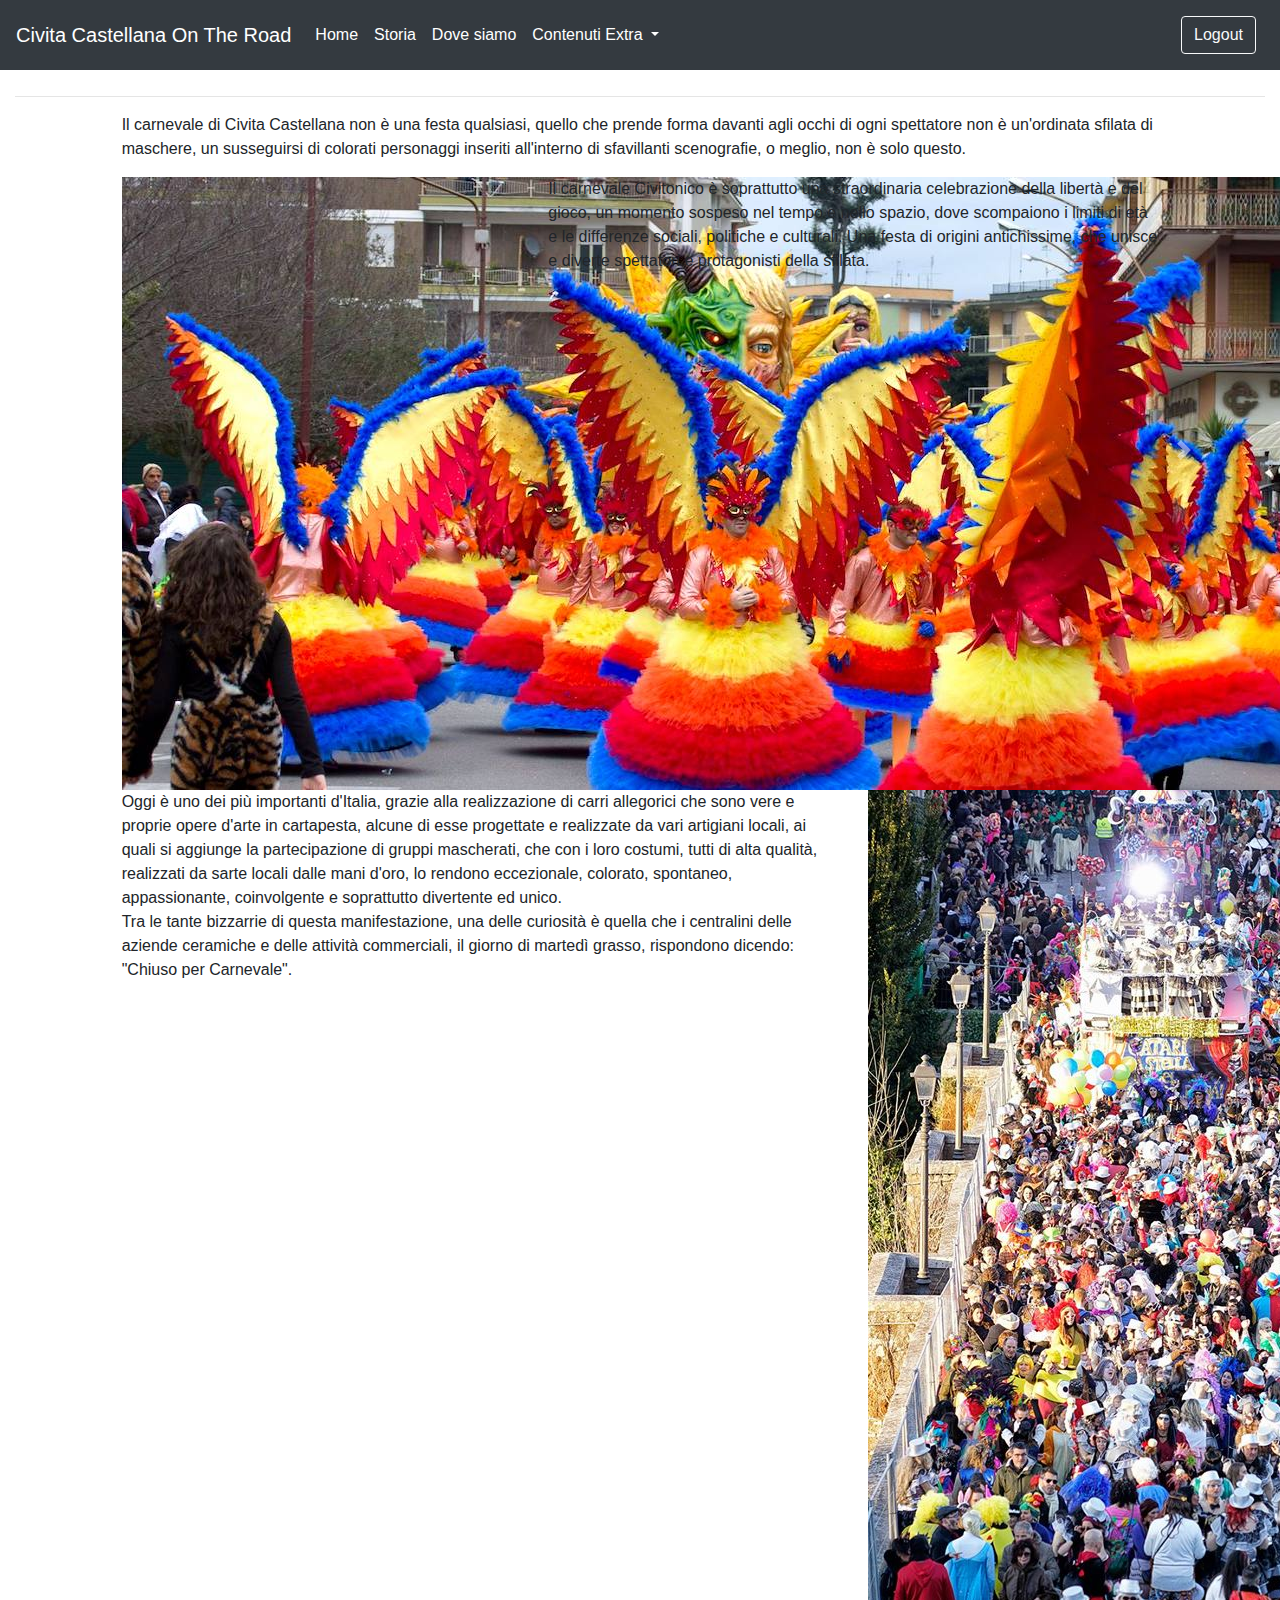
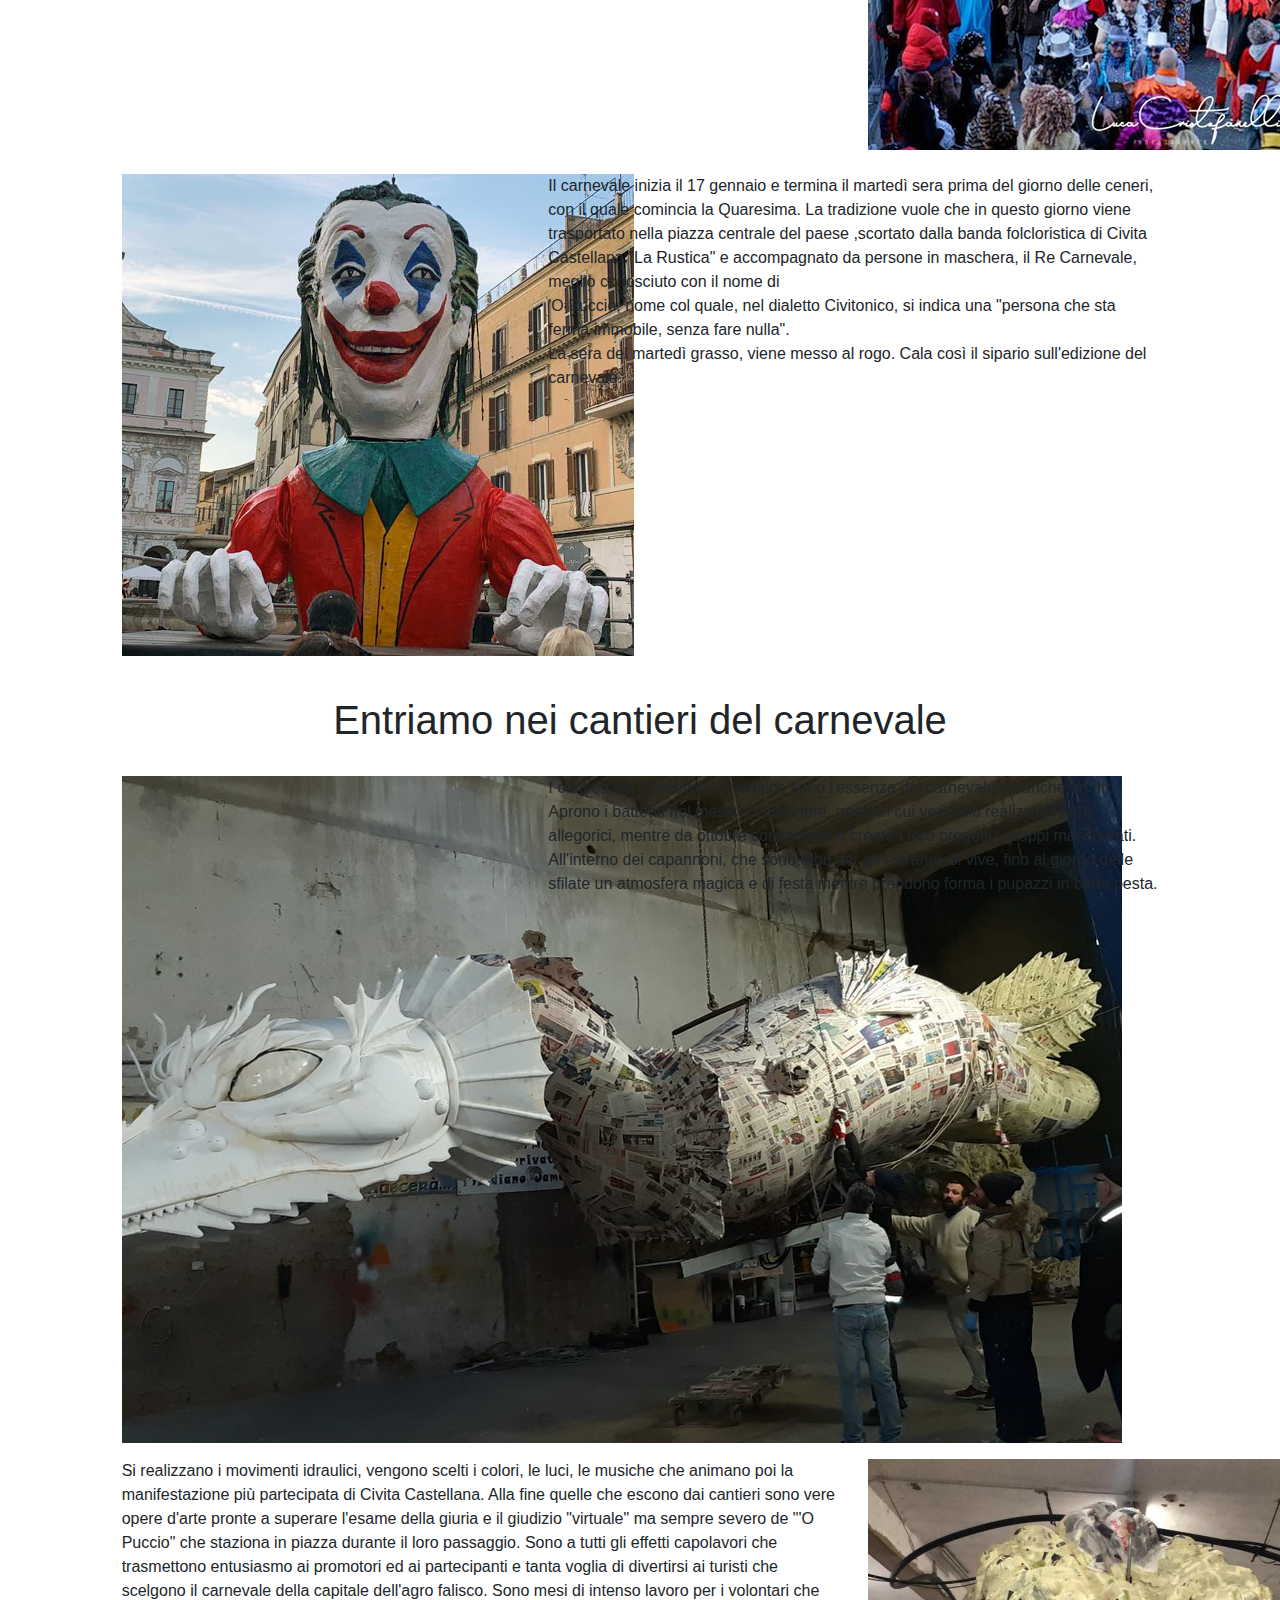
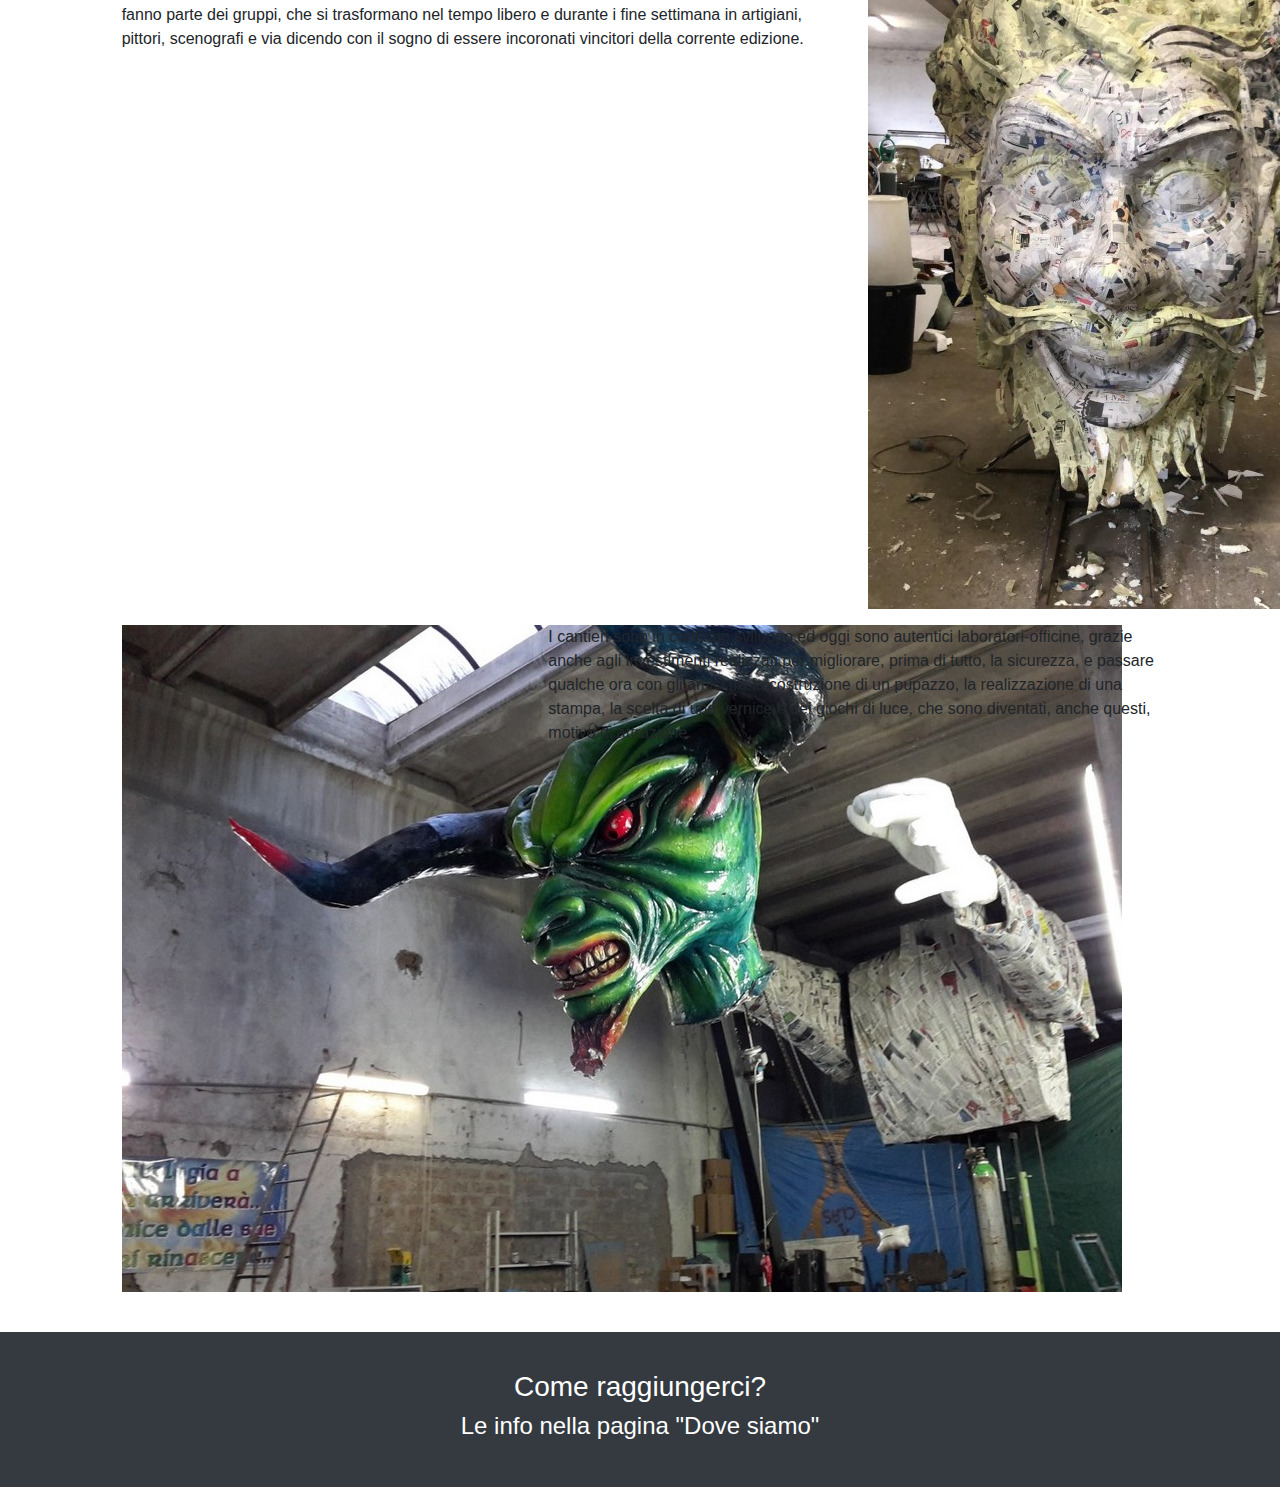
==== carnevale.html @ 13530910 "Aggiornata pagina carnevale" ====
<!DOCTYPE html>
<html lang="en">
<head>
    <meta charset="UTF-8">
    <meta name="viewport" content="width=device-width, initial-scale=1.0">
    <title>Il Carnevale</title>
    <link rel="stylesheet" href="css/bootstrap.css">
    <link rel="stylesheet" href="style.css">
</head>

<body>

 <!--Inizio Navbar-->
<nav class="navbar navbar-expand-lg navbar-dark bg-dark fixed-top">
  <a class="navbar-brand mb-0 h1">Civita Castellana On The Road</a>
  <button class="navbar-toggler" type="button" data-toggle="collapse" data-target="#navbarSupportedContent" aria-controls="navbarSupportedContent" aria-expanded="false" aria-label="Toggle navigation">
    <span class="navbar-toggler-icon"></span>
  </button>

  <div class="collapse navbar-collapse" id="navbarSupportedContent">
    <ul class="navbar-nav mr-auto">
      <li class="nav-item">
        <a class="nav-link" href="index.html">Home<span class="sr-only">(current)</span></a>
      </li>
      <li class="nav-item">
        <a class="nav-link" href="index.html#timeline-1">Storia</a>
      </li>
      <li class="nav-item">
        <a class="nav-link" href="dovesiamo.html">Dove siamo</a>
      </li>         
      <li class="nav-item dropdown">
        <a class="nav-link dropdown-toggle" href="#" id="navbarDropdown" role="button" data-toggle="dropdown" aria-haspopup="true" aria-expanded="false">
          Contenuti Extra
        </a>
        <div class="dropdown-menu" aria-labelledby="navbarDropdown">
          <a class="dropdown-item" href="carnevale.html">Il Carnevale </a>
          <div class="dropdown-divider"></div>
          <a class="dropdown-item" href="duomo.html">Il Duomo</a>
          <div class="dropdown-divider"></div>
          <a class="dropdown-item" href="fortesangallo.html">Forte Sangallo</a>
          <div class="dropdown-divider"></div>
          <a class="dropdown-item" href="ponte.html">Il Ponte Clementino</a>
        </div>
      </li>       
    </ul>
    <ul class="navbar-nav ml-auto">
      <button type="button" class="btn btn btn-outline-light  my-2 mr-sm-2" href="#">Logout</button>
    </ul>
  </div>
</nav>
  <!--Fine navbar-->

  <!--Inizio Carousel-->
  <div id="carouselExampleIndicators" class="carousel slide" data-ride="carousel">
    <ol class="carousel-indicators">

      <!--Trattini Carousel-->
      <li data-target="#carouselExampleIndicators" data-slide-to="0" class="active"></li>
      <li data-target="#carouselExampleIndicators" data-slide-to="1"></li>
      <li data-target="#carouselExampleIndicators" data-slide-to="2"></li>
      <li data-target="#carouselExampleIndicators" data-slide-to="3"></li>
      <!--Fine Trattini Carousel-->
    </ol>
      <div class="carousel-inner">
        <div class="carousel-item active" style="background-image: url(img/carousel/car1.jpg);"></div>
        <div class="carousel-item" style="background-image: url(img/carousel/car2.jpg);"></div>
        <div class="carousel-item" style="background-image: url(img/carousel/car3.jpg);"></div>
        <div class="carousel-item" style="background-image: url(img/carousel/car4.jpg);"></div>
      </div>
  </div>
    <a class="carousel-control-prev" href="#carouselExampleIndicators" role="button" data-slide="prev">
      <span class="carousel-control-prev-icon" aria-hidden="true"></span>
      <span class="sr-only">Previous</span>
    </a>
    <a class="carousel-control-next" href="#carouselExampleIndicators" role="button" data-slide="next">
      <span class="carousel-control-next-icon" aria-hidden="true"></span>
      <span class="sr-only">Next</span>
    </a>
  </div>
  <!--Fine Carousel-->
  <br>
  <!--Inizio Carnevale-->
  <div class="container-fluid">
     
        <div class="row justify-content-center text-center">
          <h1>Il Carnevale Civitonico</h1>
        </div>
      <hr>
     

      <div class="row">
        <div class="col-sm-10 offset-sm-1">
          <p>Il carnevale di Civita Castellana  non è una festa qualsiasi, quello che
             prende forma davanti agli occhi di ogni spettatore non è un'ordinata sfilata 
             di maschere, un susseguirsi di colorati personaggi inseriti all'interno di sfavillanti 
             scenografie, o meglio, non è solo questo.
          </p>
        </div>    
      </div>
      <div class="row">
        <div class="col-sm-4 offset-sm-1">
          <img class="flex" src="img/desccar/car5.jpg" alt="car5.jpg">
        </div>
        <div class="col-sm-6">
          <p> Il carnevale Civitonico è soprattutto una straordinaria celebrazione della libertà e 
            del gioco, un momento sospeso nel tempo e nello spazio, dove scompaiono i limiti di età 
            e le differenze sociali, politiche e culturali. Una festa di origini antichissime, che unisce               
            e diverte spettatori e protagonisti della sfilata.</p>
        </div>
      </div>
      <div class="row">
        <div class="col-sm-7 offset-sm-1">
          <p>Oggi è uno dei più importanti d'Italia, grazie alla realizzazione di carri allegorici che sono vere
            e proprie opere d'arte in cartapesta, alcune di esse progettate e realizzate da vari artigiani locali,
            ai quali si aggiunge la partecipazione di gruppi mascherati, che con i loro costumi, tutti di alta qualità,
            realizzati da sarte locali dalle mani d'oro, lo rendono eccezionale, colorato, spontaneo, appassionante, 
            coinvolgente e soprattutto divertente ed unico. <br>
            Tra le tante bizzarrie di questa manifestazione, una delle curiosità è quella che i centralini delle aziende ceramiche
            e delle attività commerciali, il giorno di martedì grasso, rispondono dicendo: "Chiuso per Carnevale".
          </p>
        </div>
        <div class="col-sm-3">
          <img class="flex" src="img/desccar/car6.jpg" alt="car6.jpg">
        </div>
      </div>
      <br>
      <div class="row">
        <div class="col-sm-4 offset-sm-1">
          <p><img class="flex" src="img/desccar/car7.jpg" alt="car7.jpg"></p>
        </div>
        <div class="col-sm-6">
          <p>
            Il carnevale inizia il 17 gennaio e termina il martedì sera prima del giorno delle ceneri, con il
            quale comincia la Quaresima. La tradizione vuole che in questo giorno viene trasportato nella piazza centrale
            del paese ,scortato dalla banda folcloristica di Civita Castellana "La Rustica" e accompagnato da persone in maschera, 
            il Re Carnevale, meglio conosciuto con il nome di <br>'O Puccio, nome col quale, nel dialetto Civitonico,
            si indica una "persona che sta ferma immobile, senza fare nulla".<br> La sera del martedì grasso, viene messo al rogo.
            Cala così il sipario sull'edizione del carnevale.
          </p>
        </div>
      </div>
      <br>
        <div class="row justify-content-sm-center text-center">
          <h1>Entriamo nei cantieri del carnevale</h1>
        </div>
      <br>
      <div class="row">
        <div class="col-sm-4 offset-sm-1">
          <p><img class="flex" src="img/desccar/car8.jpg" alt="car8.jpg"></p>
        </div>
        <div class="col-sm-6">
          <p>I cantieri del Carnevale Civitonico sono l'essenza del carnevale ed anche un rito. Aprono i battenti nel mese di 
              settembre, quelli in cui vengono realizzati i carri allegorici, mentre da ottobre cominciano a creare i loro progetti
              i gruppi mascherati. All'interno dei capannoni, che sono tabù per gli estranei, si vive, fino al giorno delle sfilate 
              un atmosfera magica e di festa mentre prendono forma i pupazzi in carta pesta. 
          </p>
        </div>
      </div>
      <div class="row">
        <div class="col-sm-7 offset-sm-1">
          <p>
            Si realizzano i movimenti idraulici, vengono scelti i colori, le luci, le musiche che animano poi la manifestazione 
            più partecipata di Civita Castellana. Alla fine quelle che escono dai cantieri sono vere opere d'arte pronte
            a superare l'esame della giuria e il giudizio "virtuale" ma sempre severo de "'O Puccio" che staziona in piazza
            durante il loro passaggio. Sono a tutti gli effetti capolavori che trasmettono entusiasmo ai promotori ed ai partecipanti
            e tanta voglia di divertirsi ai turisti che scelgono il carnevale della capitale dell'agro falisco.
            Sono mesi di intenso lavoro per i volontari che fanno parte dei gruppi, che si trasformano nel tempo libero e durante
            i fine settimana in artigiani, pittori, scenografi e via dicendo con il sogno di essere incoronati vincitori della corrente
            edizione.
          </p>
        </div>
        <div class="col-sm-3">
          <p><img class="flex" src="img/desccar/car9.jpg" alt="car9.jpg"></p>
        </div>
        </div>
        <div class="row">
          <div class="col-sm-4 offset-sm-1">
            <p><img class="flex" src="img/desccar/car10.jpg" alt="car10.jpg"></p>
          </div>
          <div class="col-sm-6">
            <p> 
              I cantieri sono in continuo sviluppo ed oggi sono autentici laboratori-officine, grazie anche  agli investimenti realizzati
              per migliorare, prima di tutto, la sicurezza, e passare qualche ora con gli amici tra la costruzione di un pupazzo, la realizzazione
              di una stampa, la scelta di una vernice e dei giochi di luce, che sono diventati, anche questi, motivo di attrazione.</h3>
            </p>
          </div>
        </div>
        </div>
  <!--Fine Carnevale-->
       
  <br>

  <!--Inizio Footer-->
  <footer class="container-fluid">
    <div class="row justify-content-center text-center">
      <h3>Come raggiungerci?</h3>
    </div>
    <div class="row justify-content-center text-center">
      <h4>Le info nella pagina "<a href="dovesiamo.html">Dove siamo</a>"</h4> 
    </div>
  </footer>
  <!--Fine footer-->

    <script src="https://ajax.googleapis.com/ajax/libs/jquery/1.12.4/jquery.min.js"></script>
    <script src="js/bootstrap.min.js"></script>
</body>
</html>
---- style.css ----
body,html{
    height:100%;
    width: 100%;
    margin:0;
    padding:0;
}
.imgsfondo{
    background-image: url(img/civita.jpg);
    display: table;
    background-size:cover;
    background-position:center center;
    background-repeat: no-repeat;
    position: relative;
    height:100%;
    width:100%;
    
}
.miotesto{
    position:absolute;
    top:70%;
    left:0%;
    transform:translate(0%,-50%);
    -ms-transform:translate(-0%,-50%);
  }
.miotesto h1{
    color:white;
}
footer{
  width: 100%;
  background-color: #343a40!important;
  padding:3% 3% 3% 3%;
  color:white;
}

footer a:link{
  color:white;
  text-decoration: none;
}      
footer a:visited {
  color:white;
  text-decoration: none;
}
footer a:hover {
  color:red;  
  text-decoration: none;
}
footer a:active {
  color:white;  
  text-decoration: none;
}
.navbar-dark .navbar-nav .nav-link {
    color: white;
}
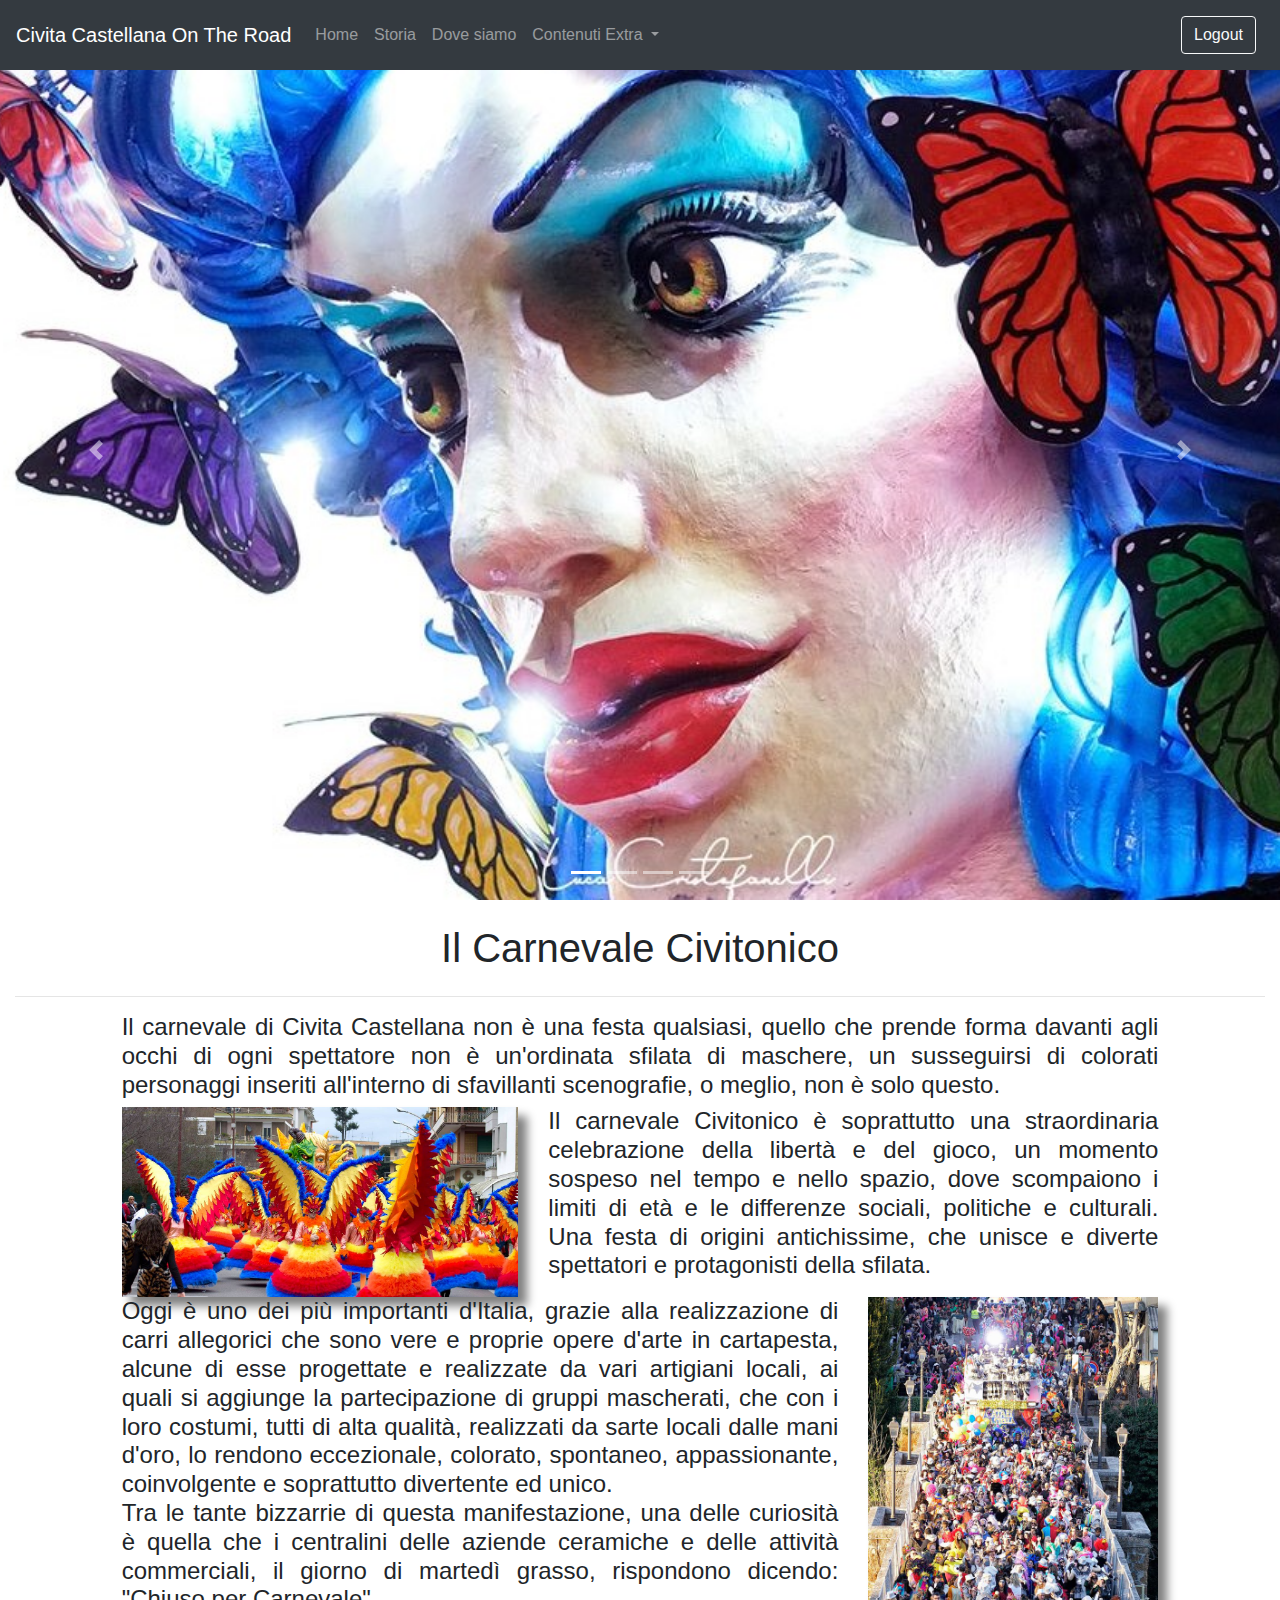
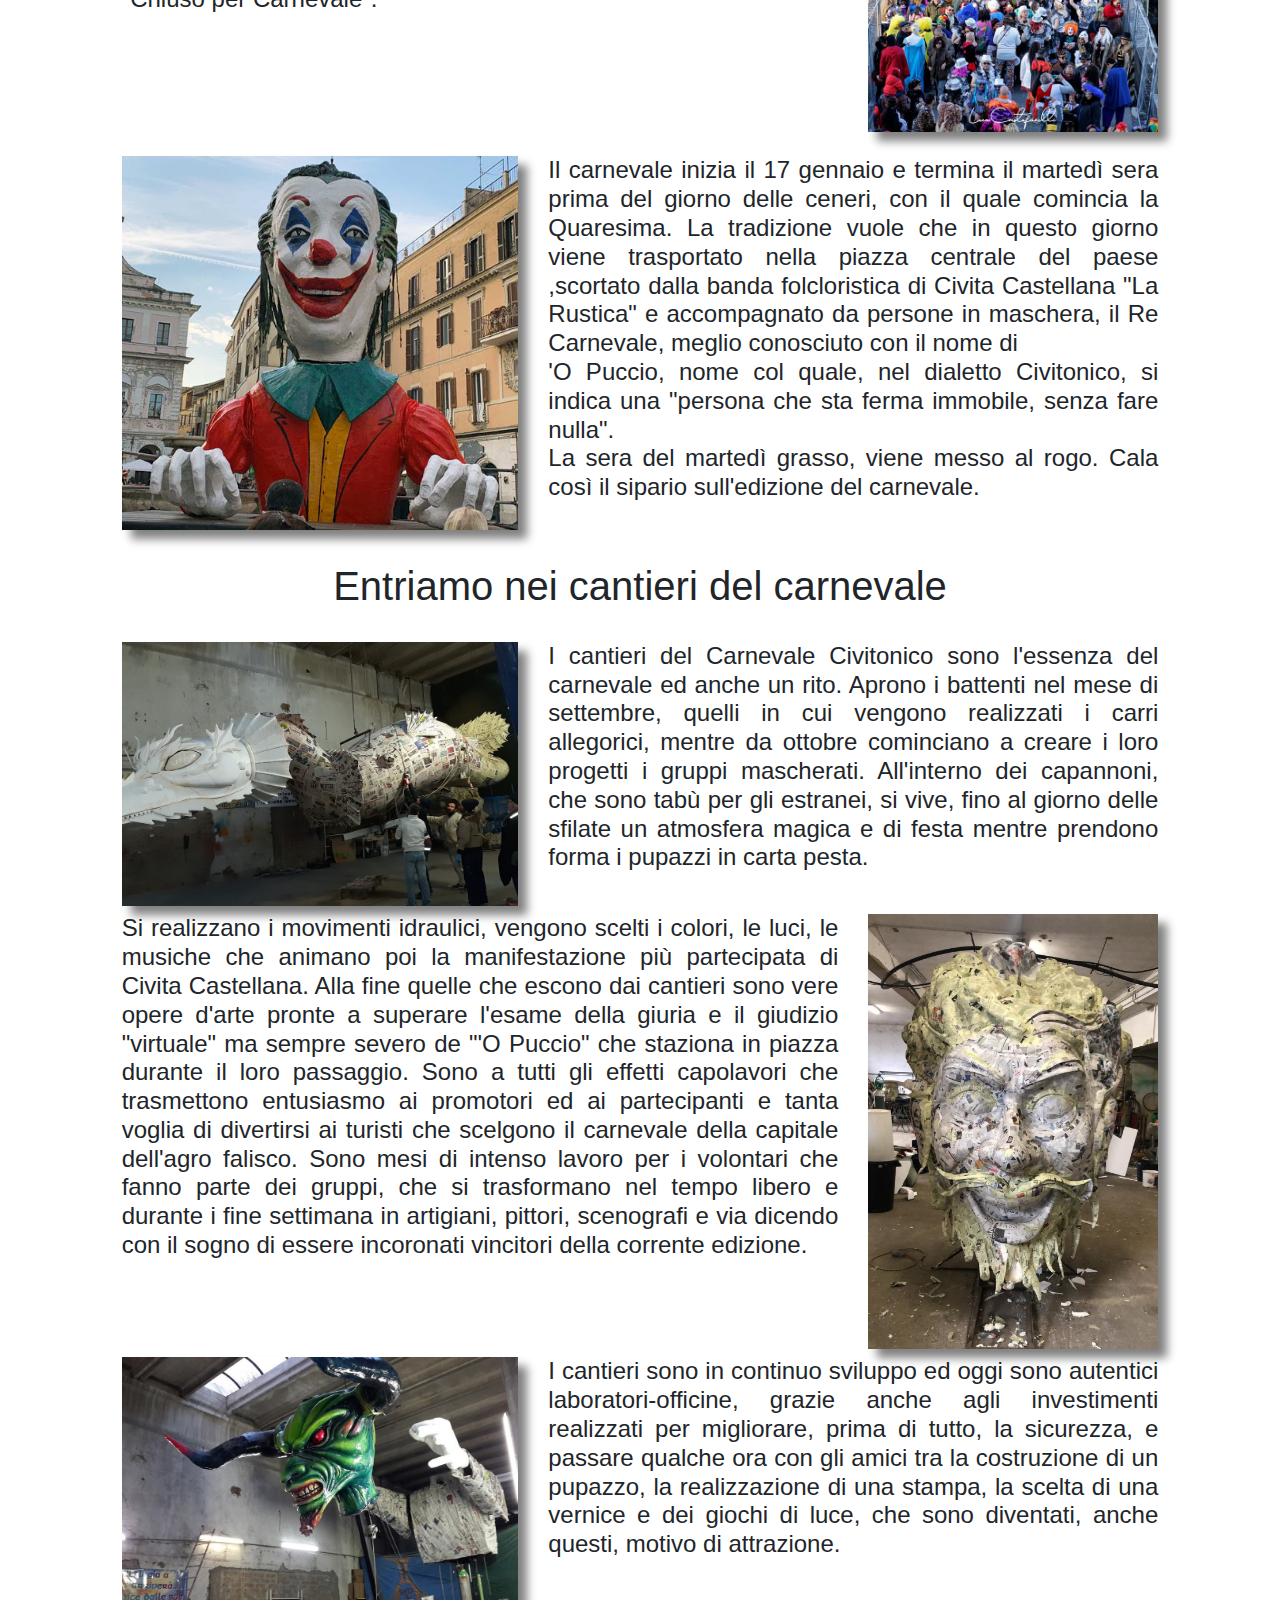
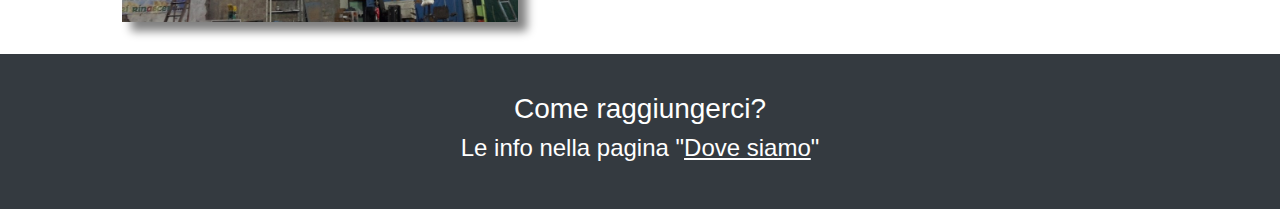
==== commit 1ca32a6e: "Aggiornato" ====
--- a/carnevale.html
+++ b/carnevale.html
@@ -37,7 +37,7 @@
           <div class="dropdown-divider"></div>
           <a class="dropdown-item" href="duomo.html">Il Duomo</a>
           <div class="dropdown-divider"></div>
-          <a class="dropdown-item" href="fortesangallo.html">Forte Sangallo</a>
+          <a class="dropdown-item" href="fortesangallo.html">Il Forte Sangallo</a>
           <div class="dropdown-divider"></div>
           <a class="dropdown-item" href="ponte.html">Il Ponte Clementino</a>
         </div>
--- a/style.css
+++ b/style.css
@@ -4,6 +4,7 @@
     margin:0;
     padding:0;
 }
+/*Inizio css pagina index*/
 .imgsfondo{
     background-image: url(img/civita.jpg);
     display: table;
@@ -13,8 +14,19 @@
     position: relative;
     height:100%;
     width:100%;
-    
-}
+}
+
+.imgsfondo1{
+  background-image: url(img/civitaneve.jpg);
+  display: table;
+  background-size:cover;
+  background-position:center center;
+  background-repeat: no-repeat;
+  position: relative;
+  height:100%;
+  width:100%;
+}
+
 .miotesto{
     position:absolute;
     top:70%;
@@ -34,7 +46,7 @@
 
 footer a:link{
   color:white;
-  text-decoration: none;
+  text-decoration:underline;
 }      
 footer a:visited {
   color:white;
@@ -42,12 +54,460 @@
 }
 footer a:hover {
   color:red;  
-  text-decoration: none;
+  text-decoration: underline;
 }
 footer a:active {
   color:white;  
   text-decoration: none;
 }
-.navbar-dark .navbar-nav .nav-link {
-    color: white;
-}
+.miotesto a:link{
+  color:black;
+  text-decoration: none;
+}      
+.miotesto a:visited {
+  color:black;
+  text-decoration: none;
+}
+.miotesto a:hover {
+  color:black;  
+  text-decoration: none;
+}
+.miotesto a:active {
+  color:black;  
+  text-decoration: none;
+}
+.carousel-inner > .carousel-item {
+  min-height: 100vh;
+  background-size: cover;
+  background-position: center center;
+}
+
+/*Fine css pagina index*/
+
+/*Css per immagini in pagine cont. extra*/
+.flex{
+  max-width: 100%;
+  box-shadow: 1vh 1vh 1vh gray;
+}
+
+/*Inizio css testo responsive*/
+@media screen and (min-width: 768px) {
+  .row p {
+    font-size:1.50rem;
+    margin-bottom: 0.5rem;
+    font-weight: 500;
+    line-height: 1.2;
+    text-align: justify;
+  }
+}
+
+@media screen and (max-width: 768px) {
+  .row p {
+    font-size:100%;
+    margin-bottom: 0.5rem;
+    font-weight: 500;
+    line-height: 1.2;
+    text-align: justify;
+  }
+  
+}
+/*Fine css per testo responsive*/
+
+/*Inizio css pagina accedi*/
+.mioform{
+  background-color:white;
+  opacity:0.5;
+  position: absolute;
+  top:40%;
+  left:40%;
+}
+
+.accedibox{
+  width: 320px;
+  height: 420px;
+  background: rgba(0, 0, 0, 0.5);
+  color: #fff;
+  top: 55%;
+  left: 50%;
+  position: absolute;
+  transform: translate(-50%,-50%);
+  box-sizing: border-box;
+  padding: 60px 30px;
+  border-radius: 20px;
+}
+.accedibox h1{
+  margin: 0;
+  padding: 0 0 20px;
+  text-align: center;
+}
+.accedibox p{
+  margin: 0;
+  padding: 0;
+  font-weight: bold;
+}
+.accedibox input{
+  width: 100%;
+  margin-bottom: 20px;
+}
+.accedibox input[type="text"], input[type="password"]
+{
+  border: none;
+  border-bottom: 1px solid #fff;
+  background: transparent;
+  outline: none;
+  height: 40px;
+  color: #fff;
+  font-size: 16px;
+}
+.accedibox a{
+    text-decoration: none;
+    font-size: 14px;
+    color: #fff;
+}
+.accedibox a:hover
+{
+    color: red;
+}
+/*Fine css pagina accedi*/
+
+/*Css per timeline*/
+*{
+  margin: 0;
+  padding: 0;
+}
+.timeline {
+  display: flex;
+  margin: 0 auto;
+  flex-wrap: wrap;
+  flex-direction: column;
+  max-width: 700px;
+  position: relative;
+}
+.timeline__content-title {
+  font-weight: normal;
+  font-size: 66px;
+  margin: -10px 0 0 0;
+  transition: 0.4s;
+  padding: 0 10px;
+  box-sizing: border-box;
+  font-family: 'Oswald', sans-serif;
+  color: #fff;
+}
+.timeline__content-desc {
+  margin: 0;
+  font-size: 15px;
+  box-sizing: border-box;
+  color: rgba(255, 255, 255, .7);
+  font-family: 'Roboto Condensed', sans-serif;
+  font-weight: normal;
+  line-height: 25px;
+}
+.timeline:before {
+  position: absolute;
+  left: 50%;
+  width: 2px;
+  height: 100%;
+  margin-left: -1px;
+  content: "";
+  background: rgba(255, 255, 255, .07);
+}
+@media only screen and (max-width: 767px) {
+  .timeline:before {
+    left: 40px;
+  }
+}
+.timeline-item {
+  padding: 40px 0;
+  opacity: 0.3;
+  filter: blur(2px);
+  transition: 0.5s;
+  box-sizing: border-box;
+  width: calc(50% - 40px);
+  display: flex;
+  position: relative;
+  transform: translateY(-80px);
+}
+.timeline-item:before {
+  content: attr(data-text);
+  letter-spacing: 3px;
+  width: 100%;
+  position: absolute;
+  color: rgba(255, 255, 255, .5);
+  font-size: 13px;
+  font-family: 'Pathway Gothic One', sans-serif;
+  border-left: 2px solid rgba(255, 255, 255, .5);
+  top: 70%;
+  margin-top: -5px;
+  padding-left: 15px;
+  opacity: 0;
+  right: calc(-100% - 56px);
+}
+.timeline-item:nth-child(even) {
+  align-self: flex-end;
+}
+.timeline-item:nth-child(even):before {
+  right: auto;
+  text-align: right;
+  left: calc(-100% - 56px);
+  padding-left: 0;
+  border-left: none;
+  border-right: 2px solid rgba(255, 255, 255, .5);
+  padding-right: 15px;
+}
+.timeline-item--active {
+  opacity: 1;
+  transform: translateY(0);
+  filter: blur(0px);
+}
+.timeline-item--active:before {
+  top: 50%;
+  transition: 0.3s all 0.2s;
+  opacity: 1;
+}
+.timeline-item--active .timeline__content-title {
+  margin: -50px 0 20px 0;
+}
+@media only screen and (max-width: 767px) {
+  .timeline-item {
+    align-self: baseline !important;
+    width: 100%;
+    padding: 0 30px 150px 80px;
+  }
+  .timeline-item:before {
+    left: 10px !important;
+    padding: 0 !important;
+    top: 50px;
+    text-align: center !important;
+    width: 60px;
+    border: none !important;
+  }
+  .timeline-item:last-child {
+    padding-bottom: 40px;
+  }
+}
+.timeline__img {
+  max-width: 100%;
+  box-shadow: 0 10px 15px rgba(0, 0, 0, .4);
+}
+.timeline-container {
+  width: 100%;
+  position: relative;
+  padding: 80px 0;
+  transition: 0.3s ease 0s;
+  background-attachment: fixed;
+  background-size: cover;
+}
+.timeline-container:before {
+  position: absolute;
+  left: 0;
+  top: 0;
+  width: 100%;
+  height: 100%;
+ background: rgba(0,0,0,0.6);
+  content: "";
+}
+.timeline-header {
+  width: 100%;
+  text-align: center;
+  margin-bottom: 80px;
+  position: relative;
+}
+.timeline-header__title {
+  color: #fff;
+  font-size: 58px;
+  font-family: 'Oswald', sans-serif;
+  font-weight: normal;
+  margin: 0;
+}
+.timeline-header__subtitle {
+  color: rgba(255, 255, 255, .5);
+  font-family: 'Pathway Gothic One', sans-serif;
+  font-size: 16px;
+  letter-spacing: 5px;
+  margin: 10px 0 0 0;
+  font-weight: normal;
+}
+.demo-footer {
+  padding: 60px 0;
+  text-align: center;
+}
+.demo-footer a {
+  color: #999;
+  display: inline-block;
+  font-family: Cardo;
+}
+/*Fine css per timeline*/ 
+
+/*Inizio css pagina dove siamo*/
+.sfondo{
+  display: table;
+  background-color: white;
+  background-size:cover;
+  background-position:center center;
+  background-repeat: no-repeat;
+  position: relative;
+  height:100%;
+  width:100%;
+  
+}
+
+section{
+  height: 12vh;
+  
+  display: flex;
+  justify-content: center;
+  align-items: center;
+}
+
+.iconbtn{
+  width: 80px;
+  height: 80px;
+  text-decoration: none;
+  margin: 20px;
+  position: relative;
+  font-size: 30px;
+  border-radius: 50%;
+}
+.iconbtn::before{
+  position: absolute;
+  z-index: 1;
+  left: 50%;
+  top: 50%;
+  transform: translate(-50%,-50%);
+}
+.iconbtn::after{
+  content: '';
+  position: absolute;
+  left: 0;
+  top: 0;
+  width: 100%;
+  height: 100%;
+  box-sizing: border-box;
+  border-radius: 50%;
+  z-index: 0;
+}
+
+
+
+.s4 .iconbtn{
+  border: 4px solid lightgray;
+  color: white;
+}
+.s4 .iconbtn::after{
+  background: #343a40;
+  transition: 0.4s;
+}
+.s4 .iconbtn:hover::after{
+  transform: scale(1.3);
+  opacity: 0;
+}
+.s4 .iconbtn:hover{
+  color: #343a40;
+}
+
+@keyframes ro {
+  0%{
+    transform: rotate(0);
+  }
+  100%{
+    transform: rotate(360deg);
+  }
+}
+
+.miotesto1{
+  position:absolute;
+  top:20%;
+  left: 0%;
+  transform:translate(0%,-50%);
+  -ms-transform:translate(-0%,-50%);
+}
+.map-responsive{
+  overflow:hidden;
+  padding-bottom:56.25%;
+  position:relative;
+  height:0;
+  border-color: lightgray;
+  border-style: solid;
+  
+}
+.map-responsive iframe{
+  left:0;
+  top:0;
+  height:100%;
+  width:100%;
+  position:absolute;
+}
+.boxx {
+  position: relative;
+  width: 300px;
+  height: 400px;
+  background: #000;
+  box-shadow: 0 30px 30px rgba(0,0,0,.5);
+  margin-top: 15vh;
+  }
+  
+  .boxx .imgBxx {
+  position: relative;
+  top: 0;
+  left: 0;
+  width: 100%;
+  height: 100%;
+  }
+  
+  .boxx .imgBxx img {
+  position: absolute;
+  top: 0;
+  left: 0;
+  width: 100%;
+  height: 100%;
+  object-fit: cover;
+  transition: 0.5s;
+  }
+  
+  .boxx:hover .imgBxx img {
+  opacity: 0;
+  }
+  
+  .boxx .content {
+  position: absolute;
+  bottom: 20px;
+  left: 10%;
+  width: 80%;
+  height: 60px;
+  background: #fff;
+  transition: 0.5s;
+  overflow: hidden;
+  
+  padding: 15px;
+  box-sizing: border-box;
+  }
+  
+  .boxx:hover .content {
+  width: 100%;
+  height: 100%;
+  bottom: 0;
+  left: 0;
+  }
+  
+  .boxx .content h3 {
+  margin: 0;
+  padding: 0;
+  font-size: 20px;
+  }
+  
+  .boxx .content pp {
+  margin: 10px 0 0;
+  padding: 0;
+  opacity: 0;
+  line-height: 1.2em;
+  transition: 0.5s;
+  text-align: left;
+  }
+  
+  .boxx:hover .content pp {
+  opacity: 1;
+  transition-delay: 0.5s;
+  font-size: 1.50rem;
+  text-align: left;
+  }
+  /*Fine css pagina dove siamo*/